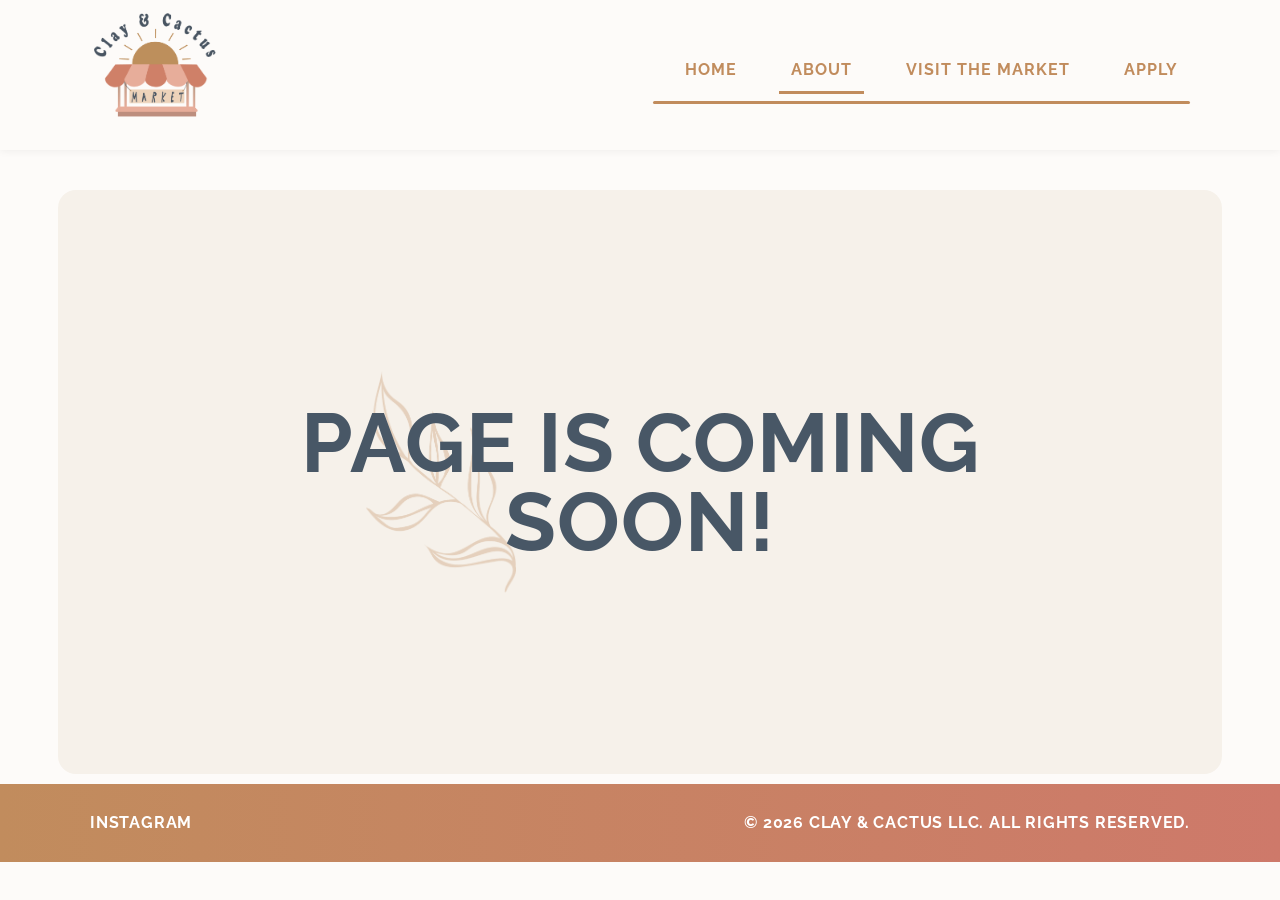
==== About.html @ f0be9937 "Add files via upload" ====
<!DOCTYPE html>
<html lang="en">
<head>
	<meta charset="UTF-8">
	<meta name="viewport" content="width=device-width, initial-scale=1.0">
	<title>About | Clay & Cactus Market</title>
	<link rel="preconnect" href="https://fonts.googleapis.com">
	<link rel="preconnect" href="https://fonts.gstatic.com" crossorigin>
	<link href="https://fonts.googleapis.com/css2?family=Quicksand:wght@400;500;600;700&family=Raleway:wght@300;400;500&display=swap" rel="stylesheet">
	<link rel="stylesheet" href="style.css">
</head>
<body>
	<header>
		<div class="container nav">
			<img class="logo" src="assets/Illustrative Logo.PNG" alt="Clay & Cactus logo">
			<button class="hamburger" id="hamburger" aria-label="Toggle navigation">☰</button>
			<nav class="nav-links" id="nav-links">
				<a href="index.html">Home</a>
				<a href="About.html" class="active">About</a>
				<a href="Visit.html">Visit the Market</a>
				<a href="Apply.html">Apply</a>
			</nav>
		</div>
	</header>

	<main>
		<section class="hero container error-hero">
			<div class="error-card">
				<img class="error-card-overlay" src="assets/Gold leaf left.PNG" alt="" aria-hidden="true">
				<h1>Page is coming soon!</h1>
			</div>
		</section>
	</main>

	<script>
		document.getElementById('hamburger').addEventListener('click', function(){
			var nav = document.getElementById('nav-links');
			nav.classList.toggle('show');
		});
	</script>

	<footer>
		<div class="container footer-content">
			<a href="https://instagram.com/clayandcactusmarket" target="_blank" rel="noopener noreferrer" class="footer-link">Instagram</a>
			<p class="footer-brand">&copy; 2026 Clay & Cactus LLC. All rights reserved.</p>
		</div>
	</footer>
</body>
</html>
---- style.css ----
.logo{
    height: 130px;
    width: auto;
    max-width: 350px;
}

@font-face {
    font-family: 'Amatic SC';
    font-style: normal;
    font-weight: 400;
    src: url('assets/AmaticSC-Regular.ttf') format('truetype');
}

@font-face {
    font-family: 'Amatic SC';
    font-style: normal;
    font-weight: 700;
    src: url('assets/AmaticSC-Bold.ttf') format('truetype');
}

.hero-logo{
    height: 360px;
    width: auto;
    margin-bottom: 20px;
}

header{
    position: sticky;
    top: 0;
    background: #fdfbf9;
    box-shadow: 0 1px 8px rgba(0,0,0,0.06);
    z-index: 1000;
    padding: 10px 0;
}

body{
    margin: 0;
    font-family: 'Amatic SC', 'Cormorant Garamond', Georgia, serif;
    background: #fdfbf9;
    color: #485766;
    line-height: 1.6;
}

h1, h2, h3, h4, h5, h6, p, a, button, input, textarea {
    font-family: 'Amatic SC', 'Raleway', sans-serif;
    text-transform: uppercase;
    letter-spacing: 1px;
    font-weight: 700;
}

p, a, button, input, textarea {
    font-family: 'Amatic SC', 'Raleway', sans-serif;
    font-weight: 700;
}

.container{
    width: 90%;
    max-width: 1100px;
    margin: 0 auto;
}

.hero{
    position: relative;
    display: grid;
    grid-template-columns: 1fr 1fr;
    gap: 30px;
    align-items: center;
    min-height: 420px;
    margin-top: 40px;
    background: #f6f1ea;
    padding: 32px;
    border-radius: 18px;
    overflow: hidden;
}

.hero-text{
    display: flex;
    flex-direction: column;
    align-items: center;
    text-align: center;
    max-width: 500px;
    position: relative;
}

.hero-text-overlay{
    position: absolute;
    top: 24%;
    left: 50%;
    width: 110px;
    height: auto;
    transform: translate(-50%, -50%);
    opacity: 0.28;
    pointer-events: none;
    z-index: 0;
}

.hero-logo{
    height: 60px;
    width: auto;
    margin-bottom: 20px;
    position: relative;
    z-index: 2;
}

.hero-subtitle{
    font-size: 1.25rem;
    color: #485766;
    margin-bottom: 28px;
}

.hero-actions{
    display: flex;
    gap: 14px;
    flex-wrap: wrap;
}

.hero-media{
    min-height: 340px;
    display: flex;
    align-items: center;
    justify-content: center;
    position: relative;
}

.hero-leaf{
    position: absolute;
    bottom: -30px;
    right: -20px;
    width: 70px;
    height: auto;
    z-index: 2;
    pointer-events: none;
}

.hero-media{
    position: relative;
    z-index: 1;
}

.hero-text{
    position: relative;
    z-index: 1;
}

.hero-text > *:not(.hero-text-overlay){
    position: relative;
    z-index: 1;
}

.hero-image-placeholder{
    width: 100%;
    max-width: 320px;
    height: auto;
    display: block;
    object-fit: contain;
    filter: drop-shadow(0 10px 20px rgba(0,0,0,0.08));
}

.error-hero{
    min-height: 520px;
    display: flex;
    align-items: center;
    justify-content: center;
}

.error-card{
    position: relative;
    width: 100%;
    max-width: 720px;
    min-height: 240px;
    display: flex;
    align-items: center;
    justify-content: center;
    text-align: center;
}

.error-card h1{
    position: relative;
    z-index: 1;
    font-size: clamp(2.8rem, 8vw, 5.2rem);
    line-height: 0.95;
    color: #485766;
    margin: 0;
}

.error-card-overlay{
    position: absolute;
    left: 12%;
    top: 50%;
    transform: translateY(-50%);
    width: 150px;
    height: auto;
    opacity: 0.32;
    pointer-events: none;
}

.features{
    display: grid;
    grid-template-columns: repeat(3, minmax(0, 1fr));
    gap: 20px;
    margin-top: 44px;
    margin-bottom: 50px;
}

.feature-card{
    border: none;
    border-radius: 14px;
    padding: 24px;
    box-shadow: 0 6px 18px rgba(0,0,0,0.03);
}

.feature-card:nth-child(1){
    background: #f1e7d9;
}

.feature-card:nth-child(2){
    background: #fde6c0;
}

.feature-card:nth-child(3){
    background: #485766;
    color: #e8c5ad;
}

.feature-card:nth-child(3) h2,
.feature-card:nth-child(3) p,
.feature-card:nth-child(3) .feature-link{
    color: #f1e7d9;
}

.feature-card:nth-child(3) .feature-form input{
    background: #f1e7d9;
    border: none;
    color: #485766;
}

.feature-card:nth-child(3) .feature-form input::placeholder{
    color: #485766;
    opacity: 0.75;
}

.feature-card h2{
    margin-top: 0;
    margin-bottom: 12px;
    color: #485766;
}

.feature-card__title{
    display: flex;
    align-items: center;
    justify-content: space-between;
    gap: 10px;
}

.feature-icon{
    height: 28px;
    width: auto;
    display: block;
    margin-left: auto;
}

.feature-card p{
    margin-bottom: 16px;
    color: #6d7a85;
    font-weight: 700;
}

.feature-link{
    text-decoration: none;
    color: #485766;
    font-weight: 700;
}

.feature-link:hover{
    color: #e7ad9a;
}

.feature-link--button{
    display: inline-flex;
    align-items: center;
    justify-content: center;
    padding: 10px 16px;
    border-radius: 24px;
    background: #c18c5d;
    color: #ffffff;
}

.feature-link--button:hover{
    color: #ffffff;
    background: #c18c5d;
}

.feature-link--outline{
    display: inline-flex;
    align-items: center;
    justify-content: center;
    padding: 10px 16px;
    border-radius: 24px;
    border: 2px solid #c18c5d;
    background: transparent;
    color: #c18c5d;
}

.feature-link--outline:hover{
    color: #c18c5d;
    border-color: #c18c5d;
    background: rgba(193, 140, 93, 0.08);
}

.feature-icon-right{
    display: block;
    width: 52px;
    height: auto;
    margin: 14px 0 0 auto;
}

.feature-card--next{
    position: relative;
}

.feature-card--next .feature-icon-right{
    position: absolute;
    right: 16px;
    bottom: 16px;
}
.feature-form{
    display: flex;
    gap: 8px;
    flex-wrap: wrap;
    margin-top: 12px;
    justify-content: center;
}
.feature-form input{
    flex: 1 1 180px;
    border: 1px solid #d9cfc7;
    border-radius: 8px;
    padding: 8px;
    min-width: 180px;
}
.feature-form button{
    min-width: 100px;
    padding: 8px 14px;
    height: 38px;
}

.join-button{
    background: #f1e7d9;
    color: #485766;
    border: none;
    box-shadow: none;
}

.join-button:hover{
    background: #f1e7d9;
    color: #485766;
}

.join-button::after{
    content: none;
}

.btn{
    padding: 10px 18px;
    border-radius: 24px;
    font-weight: 700;
    text-decoration: none;
    border: none;
    display: inline-flex;
    align-items: center;
    justify-content: center;
    box-shadow: 0 4px 10px rgba(0,0,0,0.08);
    position: relative;
}

.btn::after{
    content: '→';
    margin-left: 8px;
    font-size: 0.95rem;
    transition: transform 0.2s ease;
}

.btn:hover::after{
    transform: translateX(4px);
}

.btn.join-button::after{
    content: none;
}

.cta{
    background: #485766;
    color: #ffffff;
}

.cta--alt{
    background: #c18c5d;
    color: #ffffff;
}

@media (max-width: 860px) {
    .hero{grid-template-columns: 1fr;}
    .hero-media{min-height: 240px;}
    .features{grid-template-columns: 1fr;}
}

header::after{
    content: none;
}

.nav-links{
    display: flex;
    align-items: center;
    gap: 10px;
    position: relative;
    padding-bottom: 10px;
}

.nav-links::after{
    content: '';
    position: absolute;
    left: 0;
    right: 0;
    bottom: -3px;
    height: 3px;
    background: #c18c5d;
    border-radius: 2px;
}

.container.nav{
    display: flex;
    justify-content: space-between;
    align-items: center;
    position: relative;
}

.hamburger{
    display: none;
    background: transparent;
    border: none;
    font-size: 28px;
    cursor: pointer;
    color: #485766;
    font-family: 'Amatic SC', sans-serif;
    font-weight: 700;
}

.nav-links{
    display: flex;
    align-items: center;
    gap: 10px;
}

.container.nav a{
    text-decoration: none;
    color: #c18c5d;
    margin-left: 20px;
    font-weight: 700;
    padding: 8px 12px;
    border-radius: 8px;
    border: none;
    position: relative;
}

.container.nav a::after{
    content: '';
    position: absolute;
    left: 0;
    right: 0;
    bottom: -3px;
    height: 3px;
    background: #c18c5d;
    border-radius: 0;
    transform: scaleX(0);
    transition: transform 0.2s;
}

.container.nav a:hover::after,
.container.nav a.active::after{
    transform: scaleX(1);
}

.container.nav a:hover{
    background: transparent;
    color: #ce796a;
}

.container.nav a.active{
    color: #c18c5d;
}

.nav-cta{
    margin-left: 20px;
    padding: 6px 12px;
    border-radius: 20px;
    background: linear-gradient(90deg, #c18c5d 0%, #ce796a 100%);
    color: #ffffff;
    font-weight: 700;
    text-decoration: none;
    display: inline-flex;
    align-items: center;
    justify-content: center;
    box-shadow: none;
    font-size: 0.92rem;
    border: none;
    white-space: nowrap;
}

.nav-cta::after{
    content: none;
}

.nav-cta:hover{
    background: linear-gradient(90deg, #c18c5d 0%, #ce796a 100%);
}

@media (max-width: 860px) {
    .nav-cta{
        width: 100%;
        justify-content: center;
        margin-left: 0;
    }
}

.contact-band{
    background: linear-gradient(120deg, #f4e9dd 0%, #f6eee2 50%, #f4e9dd 100%);
    border: none;
    padding: 40px 0;
}

.contact-container{
    width: 90%;
    max-width: 1100px;
    display: flex;
    flex-direction: column;
    align-items: center;
    justify-content: center;
    gap: 16px;
    margin: 0 auto;
}

.contact-meta{
    width: 100%;
    max-width: 680px;
    text-align: center;
}

.contact-meta h3,
.contact-meta p {
    margin: 4px 0;
}

.contact-meta h3,
.contact-meta p{
    font-family: 'Amatic SC', sans-serif;
    color: #485766;
    margin: 4px 0;
}

.contact-meta h3{
    font-size: 2.2rem;
    line-height: 1.05;
}

.contact-meta p{
    font-size: 1.2rem;
    opacity: 0.9;
}

.contact-form{
    width: 100%;
    max-width: 680px;
    display: flex;
    flex-direction: column;
    align-items: center;
    gap: 10px;
}

.contact-form input,
.contact-form textarea{
    font-family: 'Amatic SC', sans-serif;
    font-size: 1.1rem;
    width: 100%;
    border: 1px solid #d9cfc7;
    border-radius: 8px;
    padding: 10px 12px;
    background: #ffffff;
    outline: none;
}

.contact-form textarea{
    resize: vertical;
}

.contact-form button{
    width: 100%;
    max-width: 240px;
}

.contact-form button::after{
    content: none;
}

@media (max-width: 860px) {
    .hamburger{
        display: block;
    }

    .nav-links{
        display: none;
        width: 100%;
        flex-direction: column;
        margin-top: 12px;
        background: #ffffff;
        border: 1px solid #e5d7cf;
        border-radius: 10px;
        box-shadow: 0 5px 15px rgba(0,0,0,0.04);
        padding: 10px;
    }

    .nav-links.show{
        display: flex;
    }

    .container.nav {
        flex-wrap: wrap;
        row-gap: 10px;
    }

    .container.nav img {
        flex: 1 1 100%;
        max-width: 220px;
        margin-bottom: 8px;
    }

    .container.nav a {
        margin-left: 0;
        min-width: 100%;
        padding: 10px;
        display: block;
    }
}

@media (max-width: 500px) {
    header {
        padding: 12px 0;
    }

    .container.nav a {
        font-size: 14px;
        padding: 6px 10px;
    }
}

footer {
    background: linear-gradient(90deg, #c18c5d 0%, #ce796a 100%);
    color: #ffffff;
    padding: 10px 0;
}

.footer-content {
    display: flex;
    justify-content: space-between;
    align-items: center;
}

.footer-link,
.footer-brand {
    color: #ffffff;
    text-decoration: none;
    font-weight: 700;
    letter-spacing: 0.8px;
}

.footer-link:hover {
    opacity: 0.85;
}

@media (max-width: 640px) {
    .footer-content {
        flex-direction: column;
        gap: 8px;
    }
}


footer{
    text-align: center;
    margin-top: 10px;
    padding: 10 0;
}
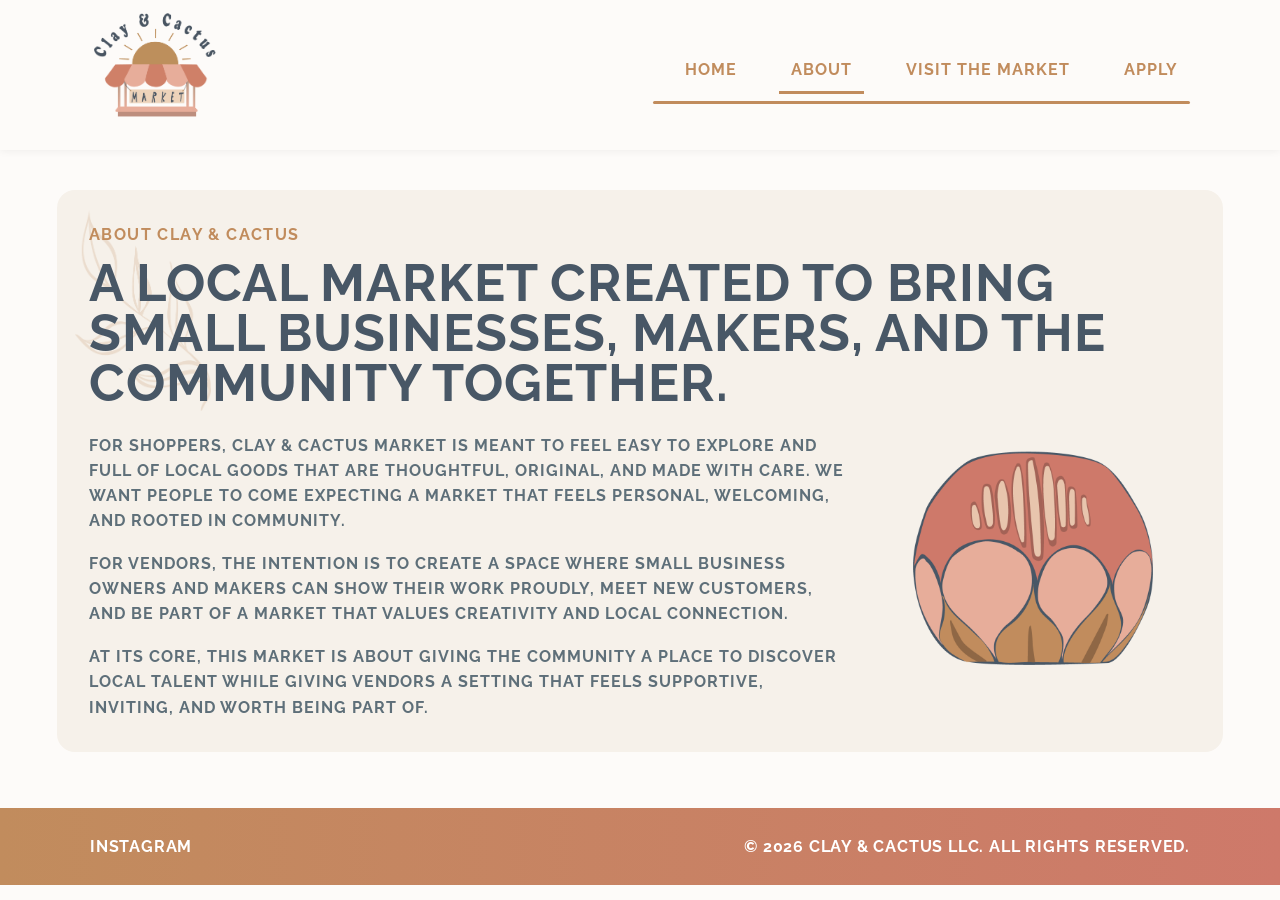
==== commit 596fef4f: "Add files via upload" ====
--- a/About.html
+++ b/About.html
@@ -24,20 +24,22 @@
 	</header>
 
 	<main>
-		<section class="hero container error-hero">
-			<div class="error-card">
-				<img class="error-card-overlay" src="assets/Gold leaf left.PNG" alt="" aria-hidden="true">
-				<h1>Page is coming soon!</h1>
+		<section class="hero container page-hero about-hero-card">
+			<img src="assets/Pot.PNG" alt="" aria-hidden="true" class="about-hero-accent">
+			<div class="page-hero-copy">
+				<img class="page-hero-overlay" src="assets/Gold leaf left.PNG" alt="" aria-hidden="true">
+				<p class="section-label">About Clay &amp; Cactus</p>
+				<h1>A local market created to bring small businesses, makers, and the community together.</h1>
+			</div>
+			<div class="about-body-copy">
+				<p>For shoppers, Clay &amp; Cactus Market is meant to feel easy to explore and full of local goods that are thoughtful, original, and made with care. We want people to come expecting a market that feels personal, welcoming, and rooted in community.</p>
+				<p>For vendors, the intention is to create a space where small business owners and makers can show their work proudly, meet new customers, and be part of a market that values creativity and local connection.</p>
+				<p>At its core, this market is about giving the community a place to discover local talent while giving vendors a setting that feels supportive, inviting, and worth being part of.</p>
 			</div>
 		</section>
 	</main>
 
-	<script>
-		document.getElementById('hamburger').addEventListener('click', function(){
-			var nav = document.getElementById('nav-links');
-			nav.classList.toggle('show');
-		});
-	</script>
+	<script src="main.js"></script>
 
 	<footer>
 		<div class="container footer-content">
--- a/style.css
+++ b/style.css
@@ -16,12 +16,6 @@
     font-style: normal;
     font-weight: 700;
     src: url('assets/AmaticSC-Bold.ttf') format('truetype');
-}
-
-.hero-logo{
-    height: 360px;
-    width: auto;
-    margin-bottom: 20px;
 }
 
 header{
@@ -48,11 +42,6 @@
     font-weight: 700;
 }
 
-p, a, button, input, textarea {
-    font-family: 'Amatic SC', 'Raleway', sans-serif;
-    font-weight: 700;
-}
-
 .container{
     width: 90%;
     max-width: 1100px;
@@ -80,6 +69,7 @@
     text-align: center;
     max-width: 500px;
     position: relative;
+    z-index: 1;
 }
 
 .hero-text-overlay{
@@ -120,25 +110,6 @@
     align-items: center;
     justify-content: center;
     position: relative;
-}
-
-.hero-leaf{
-    position: absolute;
-    bottom: -30px;
-    right: -20px;
-    width: 70px;
-    height: auto;
-    z-index: 2;
-    pointer-events: none;
-}
-
-.hero-media{
-    position: relative;
-    z-index: 1;
-}
-
-.hero-text{
-    position: relative;
     z-index: 1;
 }
 
@@ -194,6 +165,400 @@
     pointer-events: none;
 }
 
+.page-hero{
+    min-height: 0;
+}
+
+.page-hero-copy{
+    position: relative;
+    max-width: 620px;
+    z-index: 1;
+}
+
+.page-hero-overlay{
+    position: absolute;
+    left: -14px;
+    top: -12px;
+    width: 136px;
+    height: auto;
+    opacity: 0.2;
+    pointer-events: none;
+}
+
+.page-hero-copy h1{
+    position: relative;
+    z-index: 1;
+    margin: 0 0 16px;
+    font-size: clamp(2.1rem, 4.1vw, 3.6rem);
+    line-height: 0.96;
+    color: #485766;
+}
+
+.page-hero-art{
+    display: flex;
+    justify-content: center;
+    align-items: center;
+}
+
+.page-hero-image{
+    width: min(100%, 320px);
+    height: auto;
+    display: block;
+    filter: drop-shadow(0 10px 20px rgba(0,0,0,0.08));
+}
+
+.page-hero-image--sun{
+    width: min(100%, 260px);
+}
+
+.section-label{
+    position: relative;
+    z-index: 1;
+    margin: 0 0 10px;
+    color: #c18c5d;
+    font-size: 1rem;
+    letter-spacing: 1.4px;
+}
+
+.page-lead{
+    position: relative;
+    z-index: 1;
+    margin: 0;
+    color: #5e6f79;
+    font-size: 1rem;
+}
+
+.about-hero-card{
+    display: block;
+    min-height: 100%;
+    padding-right: 34px;
+    margin-bottom: 56px;
+}
+
+.about-hero-card .page-hero-copy{
+    max-width: none;
+}
+
+.about-body-copy{
+    position: relative;
+    z-index: 1;
+    max-width: 760px;
+    margin-top: 24px;
+}
+
+.about-body-copy p{
+    margin: 0 0 18px;
+    color: #5e6f79;
+    font-size: 0.98rem;
+}
+
+.about-body-copy p:last-child{
+    margin-bottom: 0;
+}
+
+.visit-notice{
+    max-width: 980px;
+    display: grid;
+    grid-template-columns: minmax(0, 1.45fr) minmax(280px, 0.75fr);
+    align-items: start;
+    gap: 22px;
+    margin-top: 26px;
+    margin-bottom: 56px;
+}
+
+.visit-notice-panel .btn{
+    margin-top: 10px;
+}
+
+.visit-notice-panel,
+.visit-signup-panel{
+    padding: 30px;
+}
+
+.visit-signup-panel{
+    background: #f6f1ea;
+}
+
+.visit-signup-panel h2{
+    margin-bottom: 12px;
+}
+
+.visit-signup-form{
+    justify-content: flex-start;
+    margin-top: 18px;
+}
+
+.visit-signup-form input{
+    background: #ffffff;
+}
+
+.about-hero-accent{
+    position: absolute;
+    right: 6%;
+    bottom: -118px;
+    width: clamp(170px, 22vw, 240px);
+    height: auto;
+    opacity: 1;
+    pointer-events: none;
+    z-index: 0;
+}
+
+.info-panel{
+    border-radius: 18px;
+    box-sizing: border-box;
+}
+
+.info-panel{
+    background: #f4e9dd;
+    padding: 28px;
+}
+
+.info-panel h2,
+.visit-signup-panel h2{
+    margin-top: 0;
+    color: #485766;
+}
+
+.info-panel h2{
+    margin-bottom: 14px;
+    font-size: clamp(1.75rem, 3.4vw, 2.75rem);
+    line-height: 0.98;
+}
+
+.info-panel p{
+    color: #5e6f79;
+    font-size: 0.98rem;
+}
+
+.apply-hero{
+    min-height: 0;
+    grid-template-columns: 1fr;
+    gap: 0;
+}
+
+.apply-hero-copy{
+    position: relative;
+    text-align: center;
+    padding: 8px 0;
+    max-width: 760px;
+    margin: 0 auto;
+}
+
+.apply-hero-overlay{
+    position: absolute;
+    left: -10px;
+    top: 0;
+    width: 140px;
+    height: auto;
+    opacity: 0.18;
+    pointer-events: none;
+}
+
+.apply-hero-copy h1{
+    position: relative;
+    z-index: 1;
+    margin: 0 0 16px;
+    font-size: clamp(2.15rem, 4.2vw, 3.7rem);
+    line-height: 0.95;
+    color: #485766;
+}
+
+.apply-hero-text{
+    position: relative;
+    z-index: 1;
+    margin: 0 auto;
+    max-width: 640px;
+    color: #5e6f79;
+    font-size: 1rem;
+}
+
+.apply-form-section{
+    position: relative;
+    margin-top: 24px;
+    margin-bottom: 56px;
+    background: #e8c5ad;
+    border-radius: 18px;
+    padding: 30px;
+    box-sizing: border-box;
+    overflow: hidden;
+}
+
+.apply-form-accent{
+    position: absolute;
+    top: 14px;
+    right: 16px;
+    width: clamp(110px, 14vw, 170px);
+    opacity: 0.5;
+    z-index: 0;
+    pointer-events: none;
+}
+
+.apply-form-intro{
+    position: relative;
+    z-index: 1;
+    text-align: center;
+    max-width: 760px;
+    margin: 0 auto 24px;
+}
+
+.apply-form-intro h2{
+    margin: 0 0 10px;
+    font-size: clamp(2.2rem, 4.5vw, 3.8rem);
+    color: #485766;
+}
+
+.apply-form-intro p{
+    margin: 0;
+    color: #485766;
+    font-size: 1rem;
+}
+
+.apply-form-note{
+    margin-top: 8px;
+}
+
+.apply-privacy-note{
+    margin: 12px auto 0;
+    color: #485766;
+    font-size: 0.92rem;
+    opacity: 0.9;
+    text-align: center;
+    max-width: 680px;
+}
+
+.vendor-form{
+    position: relative;
+    z-index: 1;
+    max-width: 920px;
+    margin: 0 auto;
+}
+
+.vendor-form-grid{
+    display: grid;
+    grid-template-columns: repeat(2, minmax(0, 1fr));
+    gap: 16px 18px;
+}
+
+.vendor-field{
+    display: flex;
+    flex-direction: column;
+    gap: 6px;
+}
+
+.vendor-field span{
+    color: #485766;
+    font-size: 0.95rem;
+}
+
+.required-star{
+    color: #c18c5d;
+    font-weight: 700;
+    margin-left: 2px;
+}
+
+.vendor-field span.required-star,
+.vendor-agreement span.required-star{
+    color: #c18c5d;
+}
+
+.vendor-toggle{
+    display: inline-flex;
+    align-items: center;
+    gap: 8px;
+    margin-top: 4px;
+}
+
+.vendor-toggle input[type="checkbox"]{
+    width: 18px;
+    height: 18px;
+    accent-color: #485766;
+}
+
+.vendor-toggle span{
+    color: #485766;
+    font-size: 0.95rem;
+    text-transform: none;
+    letter-spacing: 0.2px;
+}
+
+.vendor-field input:not([type="file"]):not([type="checkbox"]),
+.vendor-field textarea,
+.vendor-field select{
+    width: 100%;
+    border: none;
+    border-radius: 10px;
+    padding: 12px 14px;
+    background: #f4e9dd;
+    color: #485766;
+    box-sizing: border-box;
+    outline: none;
+}
+
+.vendor-field textarea{
+    resize: none;
+    min-height: 120px;
+}
+
+.vendor-field select{
+    appearance: none;
+    background-image: linear-gradient(45deg, transparent 50%, #485766 50%), linear-gradient(135deg, #485766 50%, transparent 50%);
+    background-position: calc(100% - 18px) calc(50% - 2px), calc(100% - 12px) calc(50% - 2px);
+    background-size: 6px 6px, 6px 6px;
+    background-repeat: no-repeat;
+    padding-right: 34px;
+}
+
+.vendor-field input[type="file"]{
+    border: none;
+    border-radius: 10px;
+    padding: 10px 12px;
+    background: #f4e9dd;
+    color: #485766;
+}
+
+.vendor-field input::placeholder,
+.vendor-field textarea::placeholder{
+    color: #485766;
+    opacity: 0.9;
+}
+
+.vendor-field--full{
+    margin-top: 16px;
+}
+
+.vendor-agreement{
+    margin-top: 14px;
+    display: flex;
+    align-items: flex-start;
+    gap: 10px;
+}
+
+.vendor-agreement input[type="checkbox"]{
+    margin-top: 2px;
+    width: 18px;
+    height: 18px;
+    accent-color: #c18c5d;
+    flex: 0 0 auto;
+}
+
+.vendor-agreement span{
+    color: #485766;
+    font-size: 0.98rem;
+    line-height: 1.4;
+    text-transform: none;
+    letter-spacing: 0.3px;
+}
+
+.vendor-form-actions{
+    margin-top: 22px;
+    display: flex;
+    justify-content: center;
+}
+
+.vendor-submit::after{
+    content: none;
+}
+
 .features{
     display: grid;
     grid-template-columns: repeat(3, minmax(0, 1fr));
@@ -401,6 +766,44 @@
     .hero{grid-template-columns: 1fr;}
     .hero-media{min-height: 240px;}
     .features{grid-template-columns: 1fr;}
+    .page-hero-copy{text-align: center;}
+    .page-hero-overlay{
+        left: 50%;
+        transform: translateX(-50%);
+    }
+    .visit-notice,
+    {
+        grid-template-columns: 1fr;
+    }
+    .about-hero-card{
+        padding-right: 24px;
+    }
+    .about-hero-card .page-hero-copy,
+    .about-body-copy{
+        background: #f6f1ea;
+        box-shadow: 0 0 0 12px #f6f1ea;
+        border-radius: 14px;
+    }
+    .about-hero-accent{
+        width: 150px;
+        right: 12px;
+        bottom: -70px;
+        opacity: 1;
+    }
+    .apply-hero{grid-template-columns: 1fr;}
+    .apply-hero-copy{text-align: center;}
+    .apply-hero-overlay{
+        left: 50%;
+        transform: translateX(-50%);
+    }
+    .vendor-form-grid{grid-template-columns: 1fr;}
+    .apply-form-section{padding: 24px 18px;}
+    .apply-form-accent{
+        width: 96px;
+        top: 10px;
+        right: 10px;
+        opacity: 0.42;
+    }
 }
 
 header::after{
@@ -442,12 +845,6 @@
     color: #485766;
     font-family: 'Amatic SC', sans-serif;
     font-weight: 700;
-}
-
-.nav-links{
-    display: flex;
-    align-items: center;
-    gap: 10px;
 }
 
 .container.nav a{
@@ -527,6 +924,26 @@
     padding: 40px 0;
 }
 
+.contact-divider{
+    width: 100%;
+    display: flex;
+    justify-content: center;
+    align-items: center;
+    margin: 4px 0 6px;
+    position: relative;
+    z-index: 1;
+}
+
+.contact-divider-image{
+    width: auto;
+    max-width: min(100%, 1100px);
+    height: auto;
+    max-height: 72px;
+    object-fit: contain;
+    object-position: center;
+    display: block;
+}
+
 .contact-container{
     width: 90%;
     max-width: 1100px;
@@ -542,11 +959,6 @@
     width: 100%;
     max-width: 680px;
     text-align: center;
-}
-
-.contact-meta h3,
-.contact-meta p {
-    margin: 4px 0;
 }
 
 .contact-meta h3,
@@ -649,6 +1061,10 @@
         font-size: 14px;
         padding: 6px 10px;
     }
+
+    .info-panel{
+        padding: 20px 18px;
+    }
 }
 
 footer {
@@ -683,8 +1099,3 @@
 }
 
 
-footer{
-    text-align: center;
-    margin-top: 10px;
-    padding: 10 0;
-}
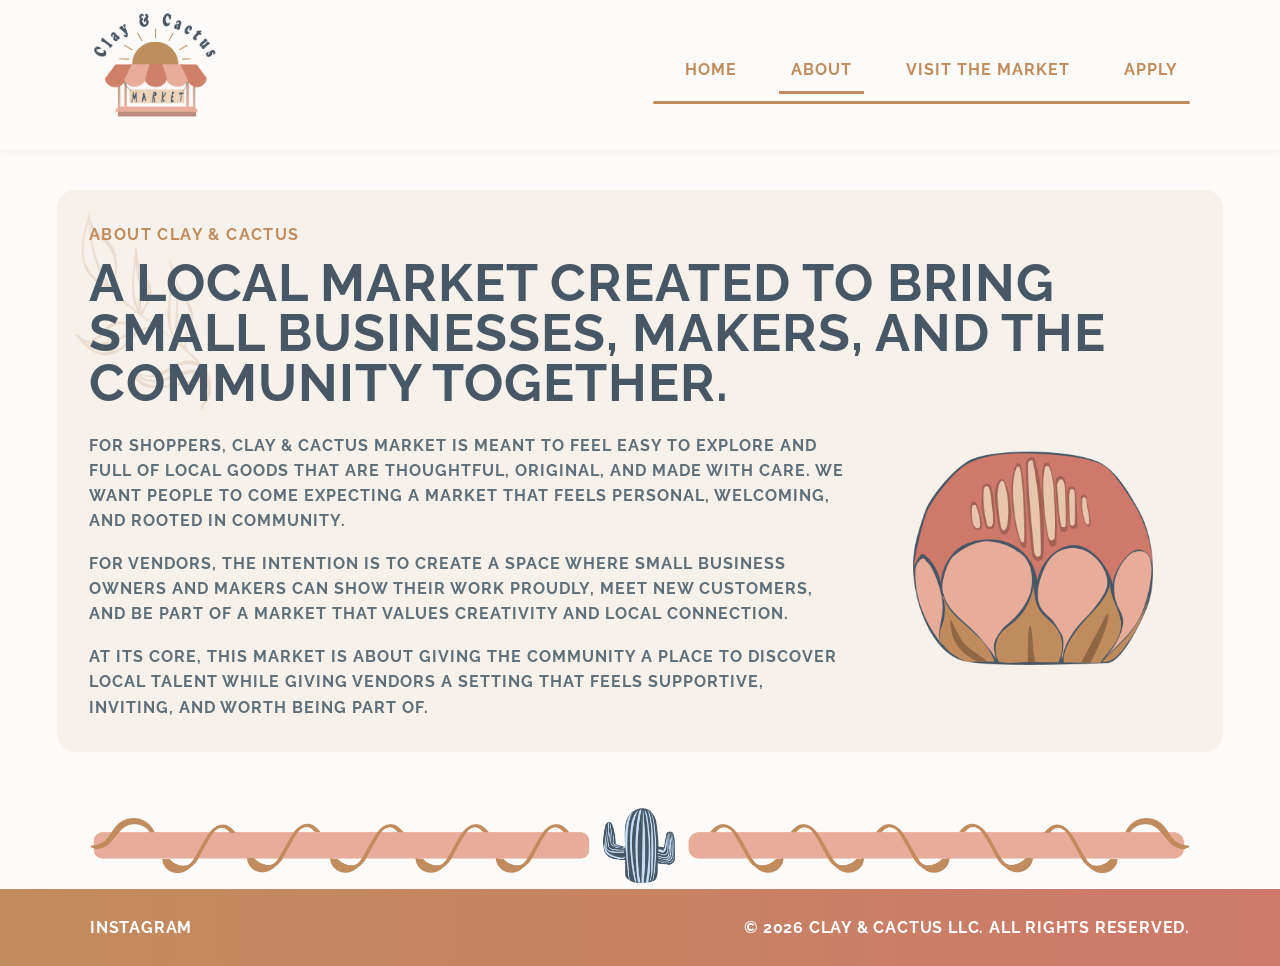
==== commit 1ccd8a7d: "Add files via upload" ====
--- a/About.html
+++ b/About.html
@@ -37,6 +37,10 @@
 				<p>At its core, this market is about giving the community a place to discover local talent while giving vendors a setting that feels supportive, inviting, and worth being part of.</p>
 			</div>
 		</section>
+
+		<div class="contact-divider" aria-hidden="true">
+			<img src="assets/cactus swirls.PNG" alt="" class="contact-divider-image">
+		</div>
 	</main>
 
 	<script src="main.js"></script>
--- a/style.css
+++ b/style.css
@@ -564,7 +564,7 @@
     grid-template-columns: repeat(3, minmax(0, 1fr));
     gap: 20px;
     margin-top: 44px;
-    margin-bottom: 50px;
+    margin-bottom: 16px;
 }
 
 .feature-card{
@@ -585,6 +585,7 @@
 .feature-card:nth-child(3){
     background: #485766;
     color: #e8c5ad;
+    position: relative;
 }
 
 .feature-card:nth-child(3) h2,
@@ -688,6 +689,16 @@
     right: 16px;
     bottom: 16px;
 }
+
+.feature-icon-mail{
+    position: absolute;
+    right: 16px;
+    top: 16px;
+    width: 52px;
+    height: auto;
+    opacity: 0.6;
+}
+
 .feature-form{
     display: flex;
     gap: 8px;
@@ -771,8 +782,7 @@
         left: 50%;
         transform: translateX(-50%);
     }
-    .visit-notice,
-    {
+    .visit-notice{
         grid-template-columns: 1fr;
     }
     .about-hero-card{
@@ -925,20 +935,19 @@
 }
 
 .contact-divider{
+    width: 90%;
+    max-width: 1100px;
+    display: flex;
+    justify-content: center;
+    align-items: center;
+    margin: 18px auto 6px;
+    position: relative;
+    z-index: 1;
+}
+
+.contact-divider-image{
     width: 100%;
-    display: flex;
-    justify-content: center;
-    align-items: center;
-    margin: 4px 0 6px;
-    position: relative;
-    z-index: 1;
-}
-
-.contact-divider-image{
-    width: auto;
-    max-width: min(100%, 1100px);
     height: auto;
-    max-height: 72px;
     object-fit: contain;
     object-position: center;
     display: block;
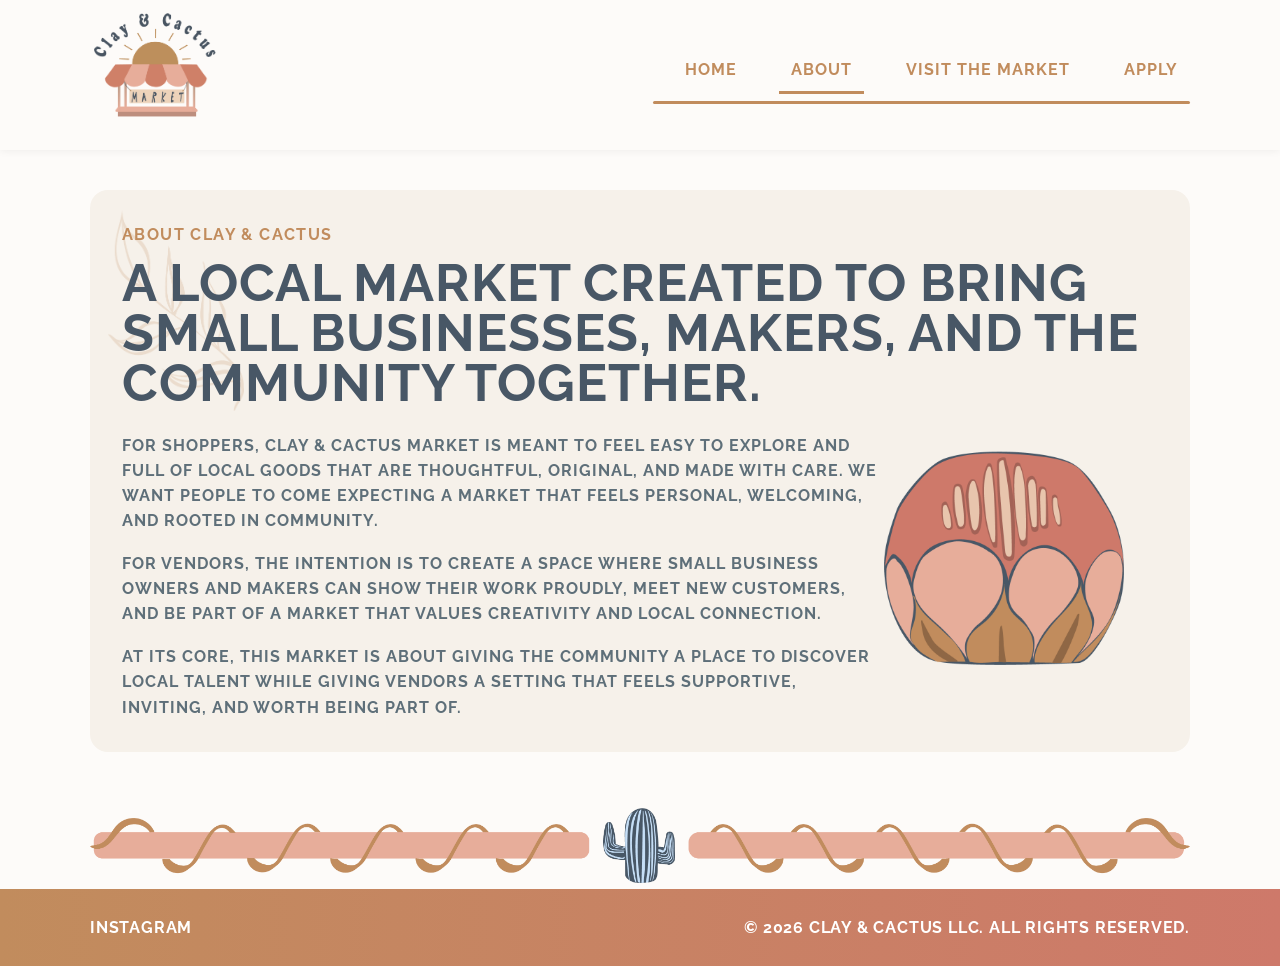
==== commit b572a4e8: "Add files via upload # Changes Note - 2026-03-17  ## Navigation and Header - Made the navbar logo" ====
--- a/About.html
+++ b/About.html
@@ -4,6 +4,14 @@
 	<meta charset="UTF-8">
 	<meta name="viewport" content="width=device-width, initial-scale=1.0">
 	<title>About | Clay & Cactus Market</title>
+	<meta name="description" content="Learn about Clay & Cactus Market and our mission to support local artisans, makers, and small businesses in Henderson, NV.">
+	<meta property="og:title" content="About | Clay & Cactus Market">
+	<meta property="og:description" content="Learn the story and values behind Clay & Cactus Market.">
+	<meta property="og:type" content="website">
+	<meta property="og:url" content="https://clayandcactusmarket.com/About.html">
+	<meta property="og:image" content="https://clayandcactusmarket.com/assets/logo.png">
+	<meta name="twitter:card" content="summary_large_image">
+	<link rel="canonical" href="https://clayandcactusmarket.com/About.html">
 	<link rel="preconnect" href="https://fonts.googleapis.com">
 	<link rel="preconnect" href="https://fonts.gstatic.com" crossorigin>
 	<link href="https://fonts.googleapis.com/css2?family=Quicksand:wght@400;500;600;700&family=Raleway:wght@300;400;500&display=swap" rel="stylesheet">
@@ -12,11 +20,13 @@
 <body>
 	<header>
 		<div class="container nav">
-			<img class="logo" src="assets/Illustrative Logo.PNG" alt="Clay & Cactus logo">
-			<button class="hamburger" id="hamburger" aria-label="Toggle navigation">☰</button>
+			<a href="/" class="logo-link" aria-label="Go to home page">
+				<img class="logo" src="assets/illustrative-logo.png" alt="Clay & Cactus logo">
+			</a>
+			<button class="hamburger" id="hamburger" aria-label="Toggle navigation" aria-controls="nav-links" aria-expanded="false">☰</button>
 			<nav class="nav-links" id="nav-links">
-				<a href="index.html">Home</a>
-				<a href="About.html" class="active">About</a>
+				<a href="/">Home</a>
+				<a href="About.html" class="active" aria-current="page">About</a>
 				<a href="Visit.html">Visit the Market</a>
 				<a href="Apply.html">Apply</a>
 			</nav>
@@ -25,9 +35,9 @@
 
 	<main>
 		<section class="hero container page-hero about-hero-card">
-			<img src="assets/Pot.PNG" alt="" aria-hidden="true" class="about-hero-accent">
+			<img src="assets/pot.png" alt="" aria-hidden="true" class="about-hero-accent">
 			<div class="page-hero-copy">
-				<img class="page-hero-overlay" src="assets/Gold leaf left.PNG" alt="" aria-hidden="true">
+				<img class="page-hero-overlay" src="assets/gold-leaf-left.png" alt="" aria-hidden="true">
 				<p class="section-label">About Clay &amp; Cactus</p>
 				<h1>A local market created to bring small businesses, makers, and the community together.</h1>
 			</div>
@@ -39,7 +49,7 @@
 		</section>
 
 		<div class="contact-divider" aria-hidden="true">
-			<img src="assets/cactus swirls.PNG" alt="" class="contact-divider-image">
+			<img src="assets/cactus-swirls.png" alt="" class="contact-divider-image">
 		</div>
 	</main>
 
--- a/style.css
+++ b/style.css
@@ -4,18 +4,29 @@
     max-width: 350px;
 }
 
+*,
+*::before,
+*::after{
+    box-sizing: border-box;
+}
+
+img{
+    max-width: 100%;
+    display: block;
+}
+
 @font-face {
     font-family: 'Amatic SC';
     font-style: normal;
     font-weight: 400;
-    src: url('assets/AmaticSC-Regular.ttf') format('truetype');
+    src: url('assets/amatic-sc-regular.ttf') format('truetype');
 }
 
 @font-face {
     font-family: 'Amatic SC';
     font-style: normal;
     font-weight: 700;
-    src: url('assets/AmaticSC-Bold.ttf') format('truetype');
+    src: url('assets/amatic-sc-bold.ttf') format('truetype');
 }
 
 header{
@@ -74,7 +85,7 @@
 
 .hero-text-overlay{
     position: absolute;
-    top: 24%;
+    top: 32%;
     left: 50%;
     width: 110px;
     height: auto;
@@ -125,44 +136,6 @@
     display: block;
     object-fit: contain;
     filter: drop-shadow(0 10px 20px rgba(0,0,0,0.08));
-}
-
-.error-hero{
-    min-height: 520px;
-    display: flex;
-    align-items: center;
-    justify-content: center;
-}
-
-.error-card{
-    position: relative;
-    width: 100%;
-    max-width: 720px;
-    min-height: 240px;
-    display: flex;
-    align-items: center;
-    justify-content: center;
-    text-align: center;
-}
-
-.error-card h1{
-    position: relative;
-    z-index: 1;
-    font-size: clamp(2.8rem, 8vw, 5.2rem);
-    line-height: 0.95;
-    color: #485766;
-    margin: 0;
-}
-
-.error-card-overlay{
-    position: absolute;
-    left: 12%;
-    top: 50%;
-    transform: translateY(-50%);
-    width: 150px;
-    height: auto;
-    opacity: 0.32;
-    pointer-events: none;
 }
 
 .page-hero{
@@ -306,9 +279,6 @@
 .info-panel{
     border-radius: 18px;
     box-sizing: border-box;
-}
-
-.info-panel{
     background: #f4e9dd;
     padding: 28px;
 }
@@ -413,10 +383,6 @@
     font-size: 1rem;
 }
 
-.apply-form-note{
-    margin-top: 8px;
-}
-
 .apply-privacy-note{
     margin: 12px auto 0;
     color: #485766;
@@ -481,7 +447,7 @@
     letter-spacing: 0.2px;
 }
 
-.vendor-field input:not([type="file"]):not([type="checkbox"]),
+.vendor-field input:not([type="checkbox"]),
 .vendor-field textarea,
 .vendor-field select{
     width: 100%;
@@ -508,14 +474,6 @@
     padding-right: 34px;
 }
 
-.vendor-field input[type="file"]{
-    border: none;
-    border-radius: 10px;
-    padding: 10px 12px;
-    background: #f4e9dd;
-    color: #485766;
-}
-
 .vendor-field input::placeholder,
 .vendor-field textarea::placeholder{
     color: #485766;
@@ -559,6 +517,17 @@
     content: none;
 }
 
+.vendor-submit{
+    transition: background 0.2s ease, transform 0.2s ease, box-shadow 0.2s ease;
+}
+
+.vendor-submit:hover,
+.vendor-submit:focus-visible{
+    background: #b78253;
+    transform: translateY(-1px);
+    box-shadow: 0 7px 16px rgba(0,0,0,0.12);
+}
+
 .features{
     display: grid;
     grid-template-columns: repeat(3, minmax(0, 1fr));
@@ -649,11 +618,15 @@
     border-radius: 24px;
     background: #c18c5d;
     color: #ffffff;
+    transition: background 0.2s ease, transform 0.2s ease, box-shadow 0.2s ease;
+    box-shadow: 0 4px 10px rgba(0,0,0,0.08);
 }
 
 .feature-link--button:hover{
     color: #ffffff;
-    background: #c18c5d;
+    background: #b78253;
+    transform: translateY(-1px);
+    box-shadow: 0 7px 16px rgba(0,0,0,0.12);
 }
 
 .feature-link--outline{
@@ -724,11 +697,14 @@
     color: #485766;
     border: none;
     box-shadow: none;
+    transition: background 0.2s ease, transform 0.2s ease, box-shadow 0.2s ease;
 }
 
 .join-button:hover{
-    background: #f1e7d9;
-    color: #485766;
+    background: #ffffff;
+    color: #485766;
+    transform: translateY(-1px);
+    box-shadow: 0 6px 14px rgba(0,0,0,0.18);
 }
 
 .join-button::after{
@@ -757,10 +733,6 @@
 
 .btn:hover::after{
     transform: translateX(4px);
-}
-
-.btn.join-button::after{
-    content: none;
 }
 
 .cta{
@@ -895,37 +867,29 @@
     color: #c18c5d;
 }
 
-.nav-cta{
-    margin-left: 20px;
-    padding: 6px 12px;
-    border-radius: 20px;
-    background: linear-gradient(90deg, #c18c5d 0%, #ce796a 100%);
-    color: #ffffff;
-    font-weight: 700;
-    text-decoration: none;
-    display: inline-flex;
-    align-items: center;
-    justify-content: center;
-    box-shadow: none;
-    font-size: 0.92rem;
-    border: none;
-    white-space: nowrap;
-}
-
-.nav-cta::after{
+a:focus-visible,
+button:focus-visible,
+input:focus-visible,
+textarea:focus-visible{
+    outline: 2px solid #c18c5d;
+    outline-offset: 2px;
+}
+
+.container.nav a.logo-link{
+    margin-left: 0;
+    padding: 0;
+    border-radius: 0;
+    color: inherit;
+}
+
+.container.nav a.logo-link::after{
     content: none;
 }
 
-.nav-cta:hover{
-    background: linear-gradient(90deg, #c18c5d 0%, #ce796a 100%);
-}
-
-@media (max-width: 860px) {
-    .nav-cta{
-        width: 100%;
-        justify-content: center;
-        margin-left: 0;
-    }
+.container.nav a.logo-link:hover,
+.container.nav a.logo-link.active{
+    background: transparent;
+    color: inherit;
 }
 
 .contact-band{
@@ -1015,10 +979,18 @@
 .contact-form button{
     width: 100%;
     max-width: 240px;
+    transition: background 0.2s ease, transform 0.2s ease, box-shadow 0.2s ease;
 }
 
 .contact-form button::after{
     content: none;
+}
+
+.contact-form button:hover,
+.contact-form button:focus-visible{
+    background: #b78253;
+    transform: translateY(-1px);
+    box-shadow: 0 7px 16px rgba(0,0,0,0.12);
 }
 
 @media (max-width: 860px) {
@@ -1047,18 +1019,24 @@
         row-gap: 10px;
     }
 
-    .container.nav img {
+    .container.nav .logo {
         flex: 1 1 100%;
         max-width: 220px;
         margin-bottom: 8px;
     }
 
-    .container.nav a {
+    .container.nav a:not(.logo-link) {
         margin-left: 0;
         min-width: 100%;
         padding: 10px;
         display: block;
     }
+
+    .container.nav a.logo-link {
+        min-width: auto;
+        padding: 0;
+        display: inline-flex;
+    }
 }
 
 @media (max-width: 500px) {
@@ -1066,7 +1044,7 @@
         padding: 12px 0;
     }
 
-    .container.nav a {
+    .container.nav a:not(.logo-link) {
         font-size: 14px;
         padding: 6px 10px;
     }
